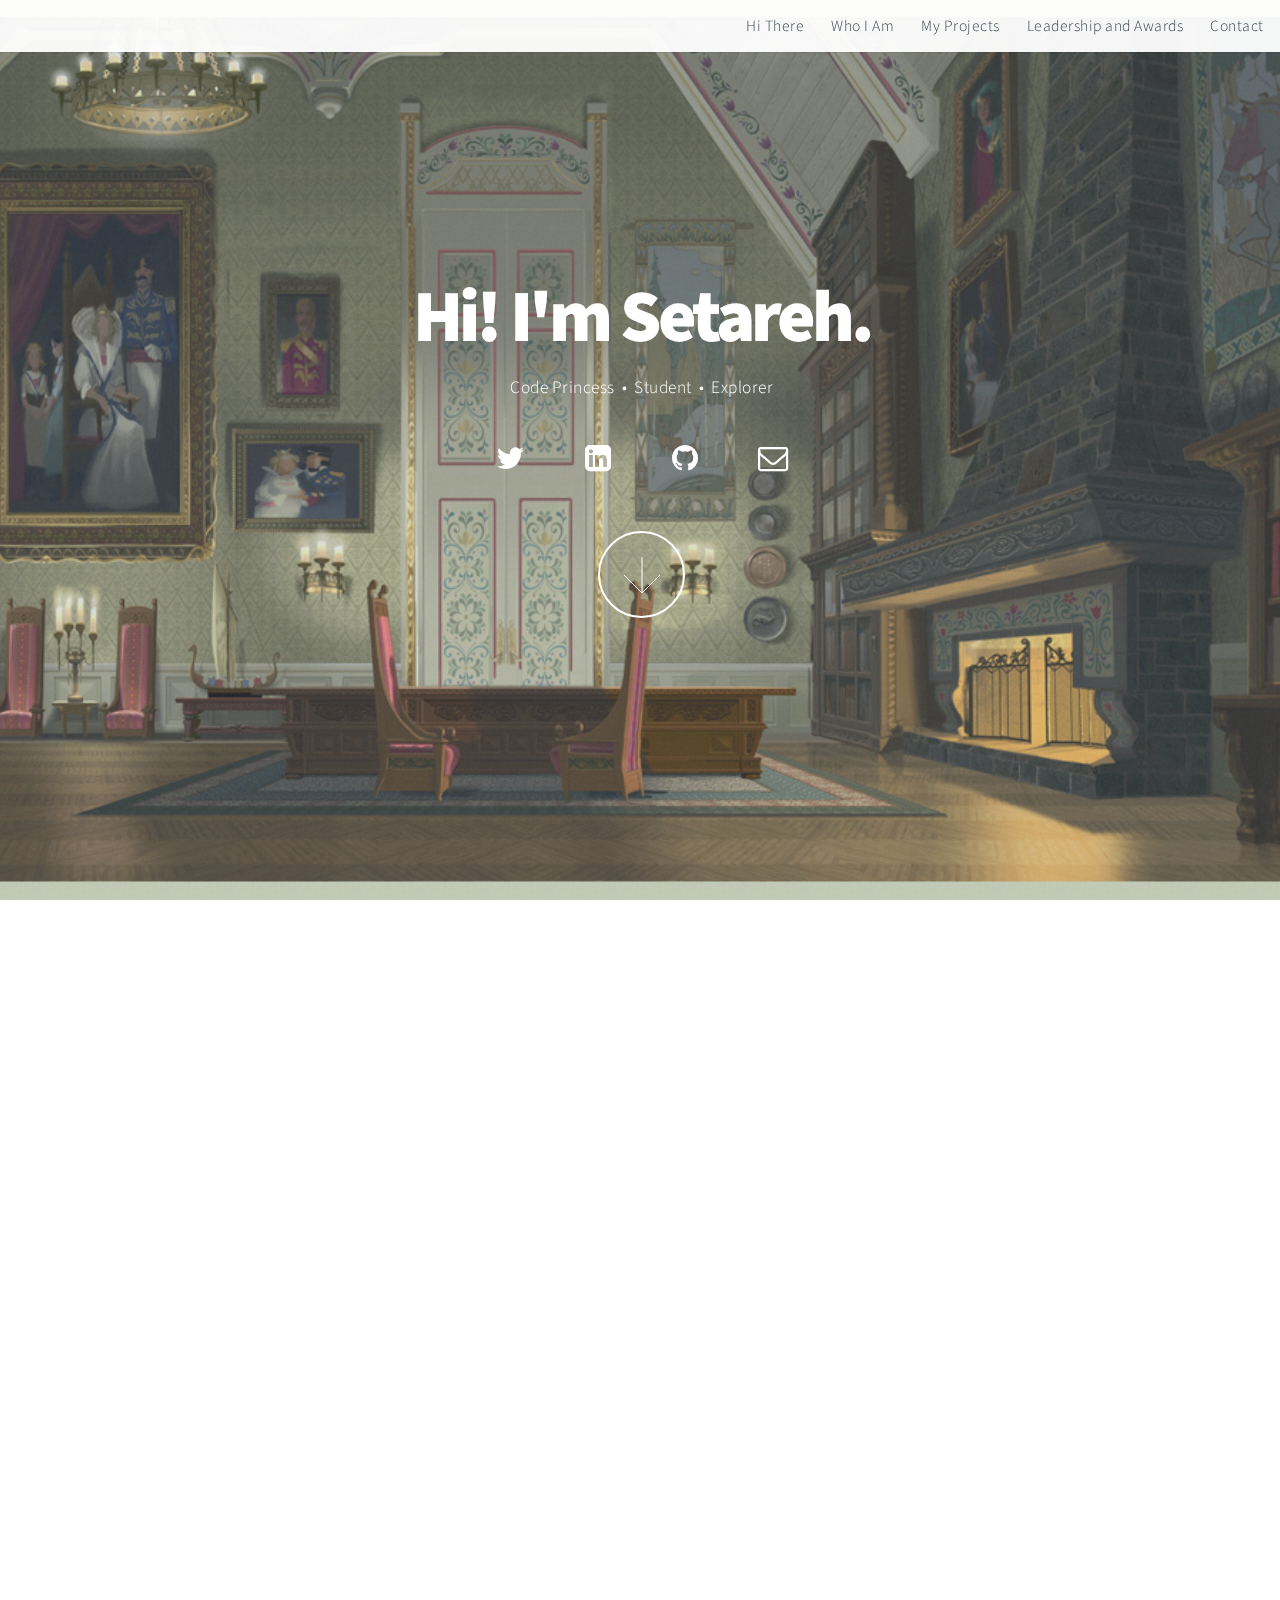
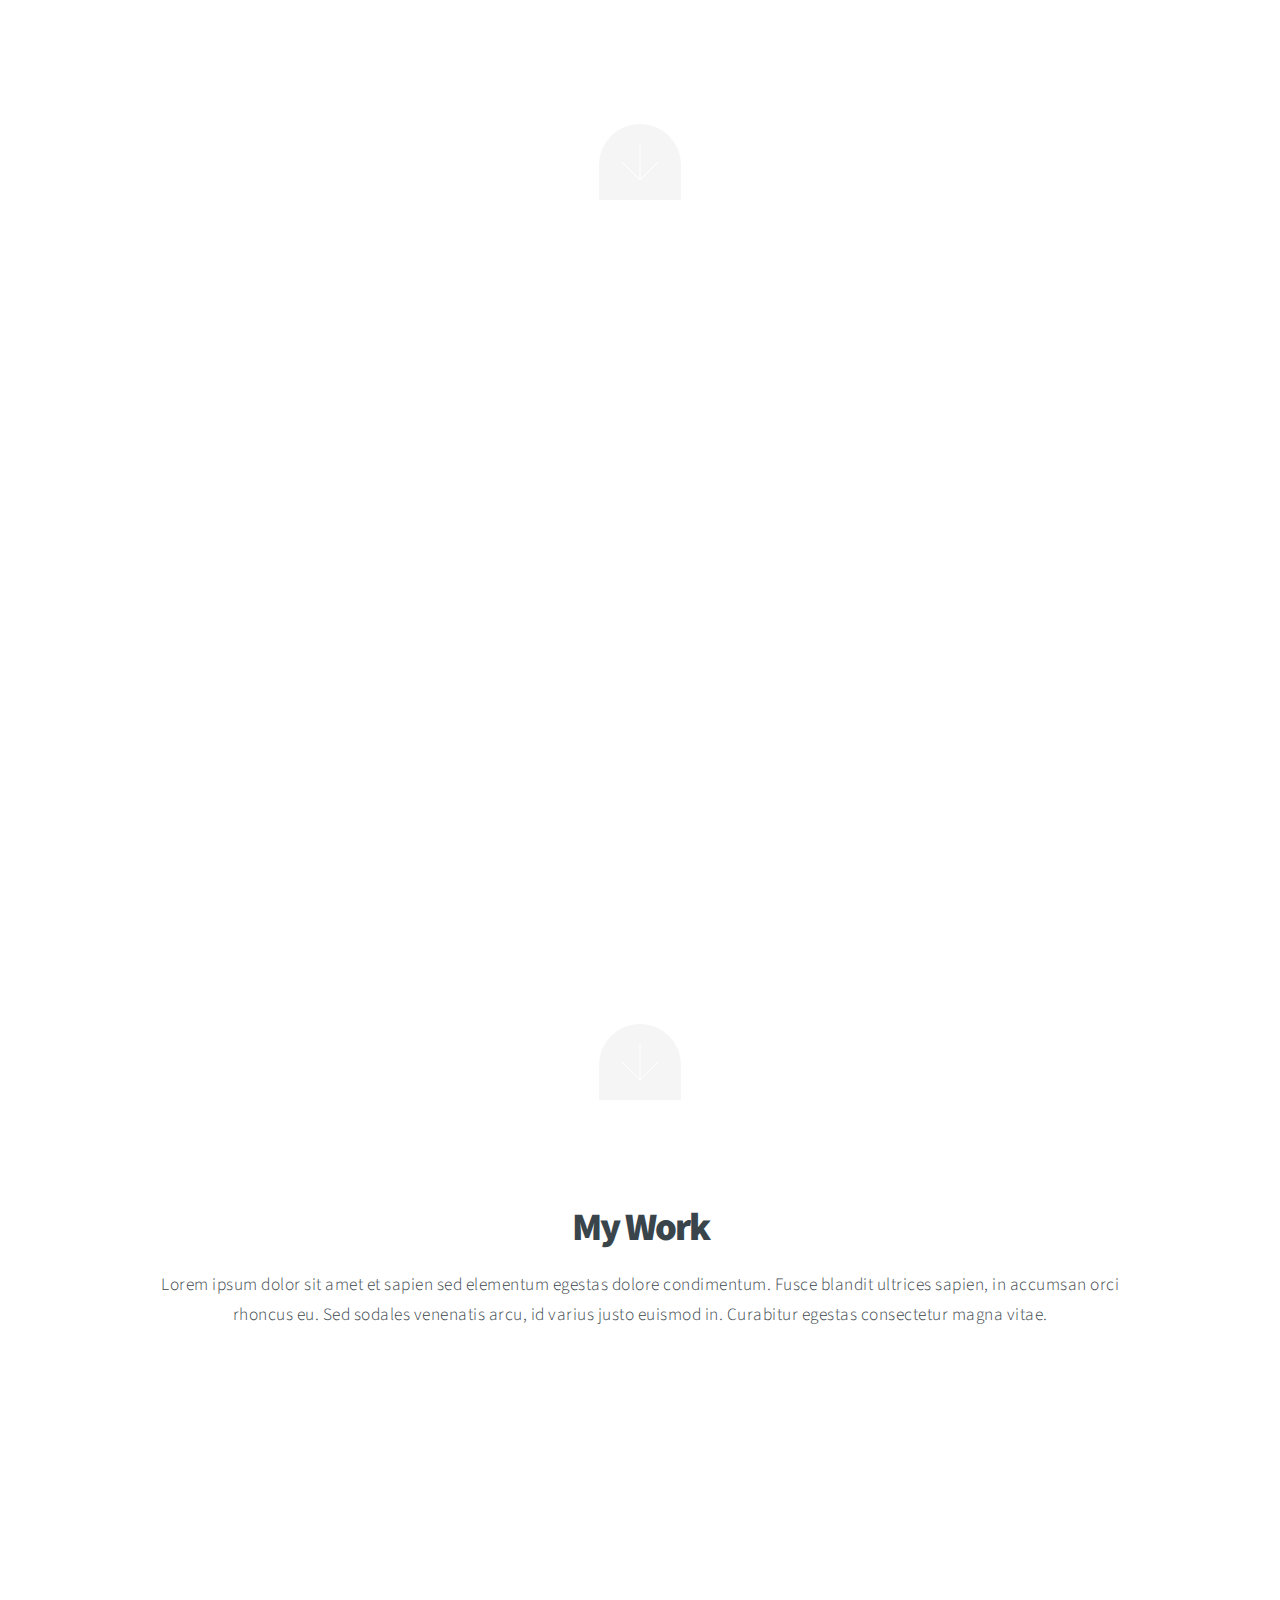
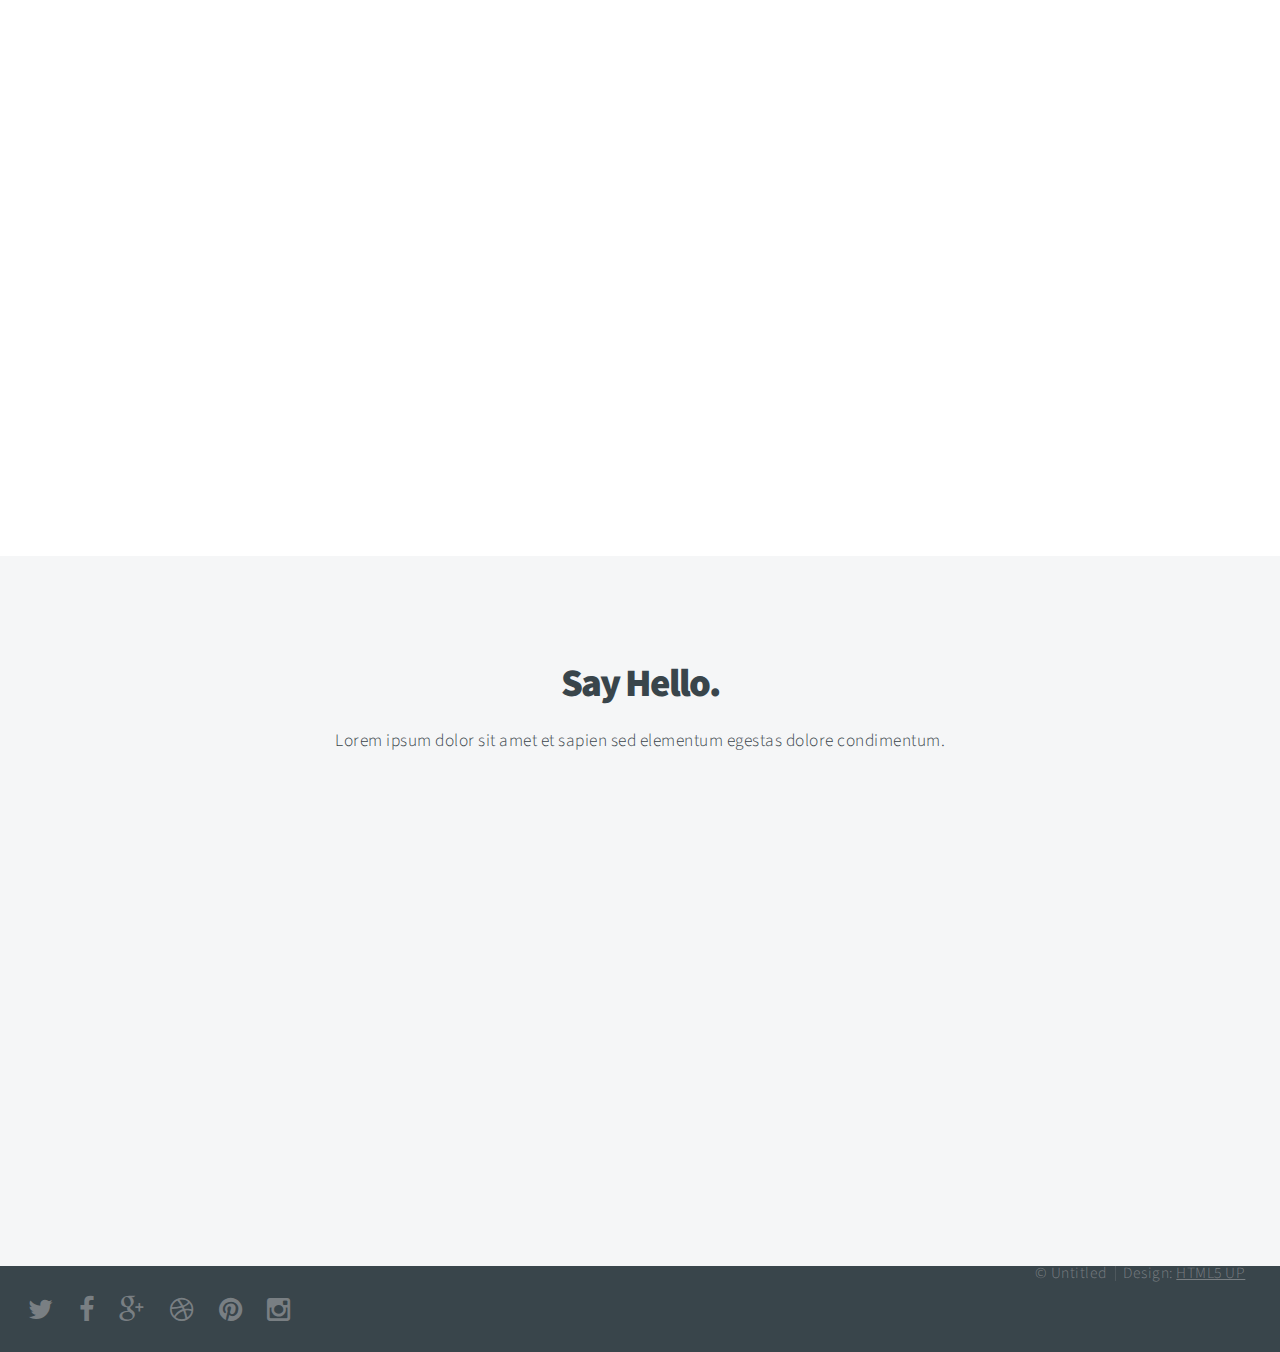
==== index.html @ 13ff5f04 "first push" ====
<html>
	<head>
		<title>Setareh Lotfi</title>
		<meta http-equiv="content-type" content="text/html; charset=utf-8" />
		<meta name="description" content="" />
		<meta name="keywords" content="" />
		<!--[if lte IE 8]><script src="css/ie/html5shiv.js"></script><![endif]-->
		<script src="js/jquery.min.js"></script>
		<script src="js/jquery.poptrox.min.js"></script>
		<script src="js/jquery.scrolly.min.js"></script>
		<script src="js/jquery.scrollex.min.js"></script>
		<script src="js/skel.min.js"></script>
		<script src="js/init.js"></script>
		<noscript>
			<link rel="stylesheet" href="css/skel.css" />
			<link rel="stylesheet" href="css/style.css" />
			<link rel="stylesheet" href="css/style-wide.css" />
			<link rel="stylesheet" href="css/style-normal.css" />
		</noscript>
		<!--[if lte IE 9]><link rel="stylesheet" href="css/ie/v9.css" /><![endif]-->
		<!--[if lte IE 8]><link rel="stylesheet" href="css/ie/v8.css" /><![endif]-->
	</head>
	<body>

		<!-- Header -->
			<header id="header">

				<!-- Logo -->
					<h1 id="logo"></h1>

				<!-- Nav -->
					<nav id="nav">
						<ul>
							<li><a href="#intro">Hi There</a></li>
							<li><a href="#one">Who I Am</a></li>
							<li><a href="#two">My Projects</a></li>
							<li><a href="#work">Leadership and Awards</a></li>
							<li><a href="#contact">Contact</a></li>
						</ul>
					</nav>

			</header>

		<!-- Intro -->
			<section id="intro" class="main style1 dark fullscreen">
				<div class="content container 75%">
					<header>
						<h2>Hi! I'm Setareh.</h2>
					</header>
					<p>Code Princess &nbsp;&bull;&nbsp; Student &nbsp;&bull;&nbsp; Explorer</p>
					<nav>
						<ul class="actions">
							<li><a href="https://twitter.com/StarrWAA" class="icon fa-twitter"><span class="label">Twitter</span></a></li>
							<li><a href="https://www.linkedin.com/in/setarehlotfi" class="icon fa-linkedin-square"><span class="label">Facebook</span></a></li>
							<li><a href="https://github.com/setareh94" class="icon fa-github"><span class="label">Github</span></a></li>
							<li><a href="mailto:contact@setarehlotfi.org?subject=Hi, Setareh" class="icon fa-envelope-o"><span class="label">Mail</span></a></li>

						</ul>

					</nav>
					<!-- <p>Welcome to <strong>Big Picture</strong> a responsive site template designed
					by <a href="http://html5up.net">HTML5 UP</a>, built on <strong><a href="http://getskel.com">Skel</a></strong>,
					and released for free under the <a href="http://html5up.net/license">Creative Commons Attribution 3.0 license</a>.</p> -->
					<footer>
						<a href="#one" class="button style2 down">More</a>
					</footer>
				</div>
			</section>

		<!-- One -->
			<section id="one" class="main style2 right dark fullscreen">
				<div class="content box style2">
					<header>
						<h2>What I Do</h2>
					</header>
					<p>Lorem ipsum dolor sit amet et sapien sed elementum egestas dolore condimentum.
					Fusce blandit ultrices sapien, in accumsan orci rhoncus eu. Sed sodales venenatis arcu,
					id varius justo euismod in. Curabitur egestas consectetur magna.</p>
				</div>
				<a href="#two" class="button style2 down anchored">Next</a>
			</section>

		<!-- Two -->
			<section id="two" class="main style2 left dark fullscreen">
				<div class="content box style2">
					<header>
						<h2>Who I Am</h2>
					</header>
					<p> Born and raised in Stockholm, Sweden. I am passionate computer science student, engineer, and enterpenur in heart that is looking for the oppr

				</div>
				<a href="#work" class="button style2 down anchored">Next</a>
			</section>

		<!-- Work -->
			<section id="work" class="main style3 primary">
				<div class="content container">
					<header>
						<h2>My Work</h2>
						<p>Lorem ipsum dolor sit amet et sapien sed elementum egestas dolore condimentum.
						Fusce blandit ultrices sapien, in accumsan orci rhoncus eu. Sed sodales venenatis
						arcu, id varius justo euismod in. Curabitur egestas consectetur magna vitae.</p>
					</header>

					<!-- Lightbox Gallery  -->
						<div class="container 75% gallery">
							<div class="row 0% images">
								<div class="6u"><a href="images/fulls/01.jpg" class="image fit from-left"><img src="images/thumbs/01.jpg" title="The Anonymous Red" alt="" /></a></div>
								<div class="6u"><a href="images/fulls/02.jpg" class="image fit from-right"><img src="images/thumbs/02.jpg" title="Airchitecture II" alt="" /></a></div>
							</div>
							<div class="row 0% images">
								<div class="6u"><a href="images/fulls/03.jpg" class="image fit from-left"><img src="images/thumbs/03.jpg" title="Air Lounge" alt="" /></a></div>
								<div class="6u"><a href="images/fulls/04.jpg" class="image fit from-right"><img src="images/thumbs/04.jpg" title="Carry on" alt="" /></a></div>
							</div>
							<div class="row 0% images">
								<div class="6u"><a href="images/fulls/05.jpg" class="image fit from-left"><img src="images/thumbs/05.jpg" title="The sparkling shell" alt="" /></a></div>
								<div class="6u"><a href="images/fulls/06.jpg" class="image fit from-right"><img src="images/thumbs/06.jpg" title="Bent IX" alt="" /></a></div>
							</div>
						</div>

				</div>
			</section>

		<!-- Contact -->
			<section id="contact" class="main style3 secondary">
				<div class="content container">
					<header>
						<h2>Say Hello.</h2>
						<p>Lorem ipsum dolor sit amet et sapien sed elementum egestas dolore condimentum.</p>
					</header>
					<div class="box container 75%">

					<!-- Contact Form -->
							<form method="post" action="#">
								<div class="row 50%">
									<div class="6u"><input type="text" name="name" placeholder="Name" /></div>
									<div class="6u"><input type="email" name="email" placeholder="Email" /></div>
								</div>
								<div class="row 50%">
									<div class="12u"><textarea name="message" placeholder="Message" rows="6"></textarea></div>
								</div>
								<div class="row">
									<div class="12u">
										<ul class="actions">
											<li><input type="submit" value="Send Message" /></li>
										</ul>
									</div>
								</div>
							</form>

					</div>
				</div>
			</section>

		<!-- Footer -->
			<footer id="footer">

				<!-- Icons -->
					<ul class="actions">
						<li><a href="#" class="icon fa-twitter"><span class="label">Twitter</span></a></li>
						<li><a href="#" class="icon fa-facebook"><span class="label">Facebook</span></a></li>
						<li><a href="#" class="icon fa-google-plus"><span class="label">Google+</span></a></li>
						<li><a href="#" class="icon fa-dribbble"><span class="label">Dribbble</span></a></li>
						<li><a href="#" class="icon fa-pinterest"><span class="label">Pinterest</span></a></li>
						<li><a href="#" class="icon fa-instagram"><span class="label">Instagram</span></a></li>
					</ul>

				<!-- Menu -->
					<ul class="menu">
						<li>&copy; Untitled</li><li>Design: <a href="http://html5up.net">HTML5 UP</a></li>
					</ul>

			</footer>

	</body>
</html>
---- css/skel.css ----
/* Resets (http://meyerweb.com/eric/tools/css/reset/ | v2.0 | 20110126 | License: none (public domain)) */

	html,body,div,span,applet,object,iframe,h1,h2,h3,h4,h5,h6,p,blockquote,pre,a,abbr,acronym,address,big,cite,code,del,dfn,em,img,ins,kbd,q,s,samp,small,strike,strong,sub,sup,tt,var,b,u,i,center,dl,dt,dd,ol,ul,li,fieldset,form,label,legend,table,caption,tbody,tfoot,thead,tr,th,td,article,aside,canvas,details,embed,figure,figcaption,footer,header,hgroup,menu,nav,output,ruby,section,summary,time,mark,audio,video{margin:0;padding:0;border:0;font-size:100%;font:inherit;vertical-align:baseline;}article,aside,details,figcaption,figure,footer,header,hgroup,menu,nav,section{display:block;}body{line-height:1;}ol,ul{list-style:none;}blockquote,q{quotes:none;}blockquote:before,blockquote:after,q:before,q:after{content:'';content:none;}table{border-collapse:collapse;border-spacing:0;}body{-webkit-text-size-adjust:none}

/* Box Model */

	*, *:before, *:after {
		-moz-box-sizing: border-box;
		-webkit-box-sizing: border-box;
		box-sizing: border-box;
	}

/* Container */

	.container {
		margin-left: auto;
		margin-right: auto;

		/* width: (containers) */
		width: 1200px;
	}

	/* Modifiers */

		/* 125% */
			.container.\31 25\25 {
				width: 100%;

				/* max-width: (containers * 1.25) */
				max-width: 1500px;

				/* min-width: (containers) */
				min-width: 1200px;
			}

		/* 75% */
			.container.\37 5\25 {

				/* width: (containers * 0.75) */
				width: 900px;

			}

		/* 50% */
			.container.\35 0\25 {

				/* width: (containers * 0.50) */
				width: 600px;

			}

		/* 25% */
			.container.\32 5\25 {

				/* width: (containers * 0.25) */
				width: 300px;

			}

/* Grid */

	.row {
		border-bottom: solid 1px transparent;
	}

	.row > * {
		float: left;
	}

	.row:after, .row:before {
		content: '';
		display: block;
		clear: both;
		height: 0;
	}

	.row.uniform > * > :first-child {
		margin-top: 0;
	}

	.row.uniform > * > :last-child {
		margin-bottom: 0;
	}

	/* Gutters */

		/* Normal */

			.row > * {
				/* padding: (gutters.horizontal) 0 0 (gutters.vertical) */
				padding: 40px 0 0 40px;
			}

			.row {
				/* margin: -(gutters.horizontal) 0 -1px -(gutters.vertical) */
				margin: -40px 0 -1px -40px;
			}

			.row.uniform > * {
				/* padding: (gutters.vertical) 0 0 (gutters.vertical) */
				padding: 40px 0 0 40px;
			}

			.row.uniform {
				/* margin: -(gutters.vertical) 0 -1px -(gutters.vertical) */
				margin: -40px 0 -1px -40px;
			}

		/* 200% */

			.row.\32 00\25 > * {
				/* padding: (gutters.horizontal) 0 0 (gutters.vertical) */
				padding: 80px 0 0 80px;
			}

			.row.\32 00\25 {
				/* margin: -(gutters.horizontal) 0 -1px -(gutters.vertical) */
				margin: -80px 0 -1px -80px;
			}

			.row.uniform.\32 00\25 > * {
				/* padding: (gutters.vertical) 0 0 (gutters.vertical) */
				padding: 80px 0 0 80px;
			}

			.row.uniform.\32 00\25 {
				/* margin: -(gutters.vertical) 0 -1px -(gutters.vertical) */
				margin: -80px 0 -1px -80px;
			}

		/* 150% */

			.row.\31 50\25 > * {
				/* padding: (gutters.horizontal) 0 0 (gutters.vertical) */
				padding: 60px 0 0 60px;
			}

			.row.\31 50\25 {
				/* margin: -(gutters.horizontal) 0 -1px -(gutters.vertical) */
				margin: -60px 0 -1px -60px;
			}

			.row.uniform.\31 50\25 > * {
				/* padding: (gutters.vertical) 0 0 (gutters.vertical) */
				padding: 60px 0 0 60px;
			}

			.row.uniform.\31 50\25 {
				/* margin: -(gutters.vertical) 0 -1px -(gutters.vertical) */
				margin: -60px 0 -1px -60px;
			}

		/* 50% */

			.row.\35 0\25 > * {
				/* padding: (gutters.horizontal) 0 0 (gutters.vertical) */
				padding: 20px 0 0 20px;
			}

			.row.\35 0\25 {
				/* margin: -(gutters.horizontal) 0 -1px -(gutters.vertical) */
				margin: -20px 0 -1px -20px;
			}

			.row.uniform.\35 0\25 > * {
				/* padding: (gutters.vertical) 0 0 (gutters.vertical) */
				padding: 20px 0 0 20px;
			}

			.row.uniform.\35 0\25 {
				/* margin: -(gutters.vertical) 0 -1px -(gutters.vertical) */
				margin: -20px 0 -1px -20px;
			}

		/* 25% */

			.row.\32 5\25 > * {
				/* padding: (gutters.horizontal) 0 0 (gutters.vertical) */
				padding: 10px 0 0 10px;
			}

			.row.\32 5\25 {
				/* margin: -(gutters.horizontal) 0 -1px -(gutters.vertical) */
				margin: -10px 0 -1px -10px;
			}

			.row.uniform.\32 5\25 > * {
				/* padding: (gutters.vertical) 0 0 (gutters.vertical) */
				padding: 10px 0 0 10px;
			}

			.row.uniform.\32 5\25 {
				/* margin: -(gutters.vertical) 0 -1px -(gutters.vertical) */
				margin: -10px 0 -1px -10px;
			}

		/* 0% */

			.row.\30 \25 > * {
				padding: 0;
			}

			.row.\30 \25 {
				margin: 0 0 -1px 0;
			}

	/* Cells */

		.\31 2u, .\31 2u\24 { width: 100%; clear: none; margin-left: 0; }
		.\31 1u, .\31 1u\24 { width: 91.6666666667%; clear: none; margin-left: 0; }
		.\31 0u, .\31 0u\24 { width: 83.3333333333%; clear: none; margin-left: 0; }
		.\39 u, .\39 u\24 { width: 75%; clear: none; margin-left: 0; }
		.\38 u, .\38 u\24 { width: 66.6666666667%; clear: none; margin-left: 0; }
		.\37 u, .\37 u\24 { width: 58.3333333333%; clear: none; margin-left: 0; }
		.\36 u, .\36 u\24 { width: 50%; clear: none; margin-left: 0; }
		.\35 u, .\35 u\24 { width: 41.6666666667%; clear: none; margin-left: 0; }
		.\34 u, .\34 u\24 { width: 33.3333333333%; clear: none; margin-left: 0; }
		.\33 u, .\33 u\24 { width: 25%; clear: none; margin-left: 0; }
		.\32 u, .\32 u\24 { width: 16.6666666667%; clear: none; margin-left: 0; }
		.\31 u, .\31 u\24 { width: 8.3333333333%; clear: none; margin-left: 0; }

		.\31 2u\24 + *,
		.\31 1u\24 + *,
		.\31 0u\24 + *,
		.\39 u\24 + *,
		.\38 u\24 + *,
		.\37 u\24 + *,
		.\36 u\24 + *,
		.\35 u\24 + *,
		.\34 u\24 + *,
		.\33 u\24 + *,
		.\32 u\24 + *,
		.\31 u\24 + * {
			clear: left;
		}

		.\-11u { margin-left: 91.6666666667% }
		.\-10u { margin-left: 83.3333333333% }
		.\-9u { margin-left: 75% }
		.\-8u { margin-left: 66.6666666667% }
		.\-7u { margin-left: 58.3333333333% }
		.\-6u { margin-left: 50% }
		.\-5u { margin-left: 41.6666666667% }
		.\-4u { margin-left: 33.3333333333% }
		.\-3u { margin-left: 25% }
		.\-2u { margin-left: 16.6666666667% }
		.\-1u { margin-left: 8.3333333333% }
---- css/style.css ----
@charset 'UTF-8';
@import url('http://fonts.googleapis.com/css?family=Source+Sans+Pro:300,900');
@import url('font-awesome.min.css');

/*
Big Picture by HTML5 UP
html5up.net | @n33co
Free for personal and commercial use under the CCA 3.0 license (html5up.net/license)
*/

/*********************************************************************************/
/* Basic                                                                         */
/*********************************************************************************/

html {
	height: 100%;
}

body {
	background: #fff;
	height: 100%;
}

body.is-loading *,
body.is-resizing *
{
	-moz-transition: none !important;
	-webkit-transition: none !important;
	-o-transition: none !important;
	-ms-transition: none !important;
	transition: none !important;
	-moz-animation: none !important;
	-webkit-animation: none !important;
	-o-animation: none !important;
	-ms-animation: none !important;
	animation: none !important;
}

body,input,textarea,select {
	font-family: 'Source Sans Pro', sans-serif;
	font-weight: 300;
	font-size: 18pt;
	line-height: 1.75em;
	color: #39454b;
	letter-spacing: 0.5px;
}

h1,h2,h3,h4,h5,h6 {
	font-weight: 900;
	color: inherit;
}

h1 a, h2 a, h3 a, h4 a, h5 a, h6 a {
	color: inherit;
	text-decoration: none;
}

h2 {
	font-size: 2.25em;
	letter-spacing: -2px;
	line-height: 1.25em;
}

strong, b {
	font-weight: 900;
	color: inherit;
}

em, i {
	font-style: italic;
}

a {
	color: #98c593;

	-moz-transition: all 0.2s ease-in-out, color 0.2s ease-in-out;
	-webkit-transition: all 0.2s ease-in-out, color 0.2s ease-in-out;
	-o-transition: all 0.2s ease-in-out, color 0.2s ease-in-out;
	-ms-transition: all 0.2s ease-in-out, color 0.2s ease-in-out;
	transition: all 0.2s ease-in-out, color 0.2s ease-in-out;
}

sub {
	position: relative;
	top: 0.5em;
	font-size: 0.8em;
}

sup {
	position: relative;
	top: -0.5em;
	font-size: 0.8em;
}

hr {
	border: 0;
	border-top: solid 1px #ddd;
}

blockquote {
	border-left: solid 0.5em #ddd;
	padding: 1em 0 1em 2em;
	font-style: italic;
}

p, ul, ol, dl, table {
	margin-bottom: 1em;
}

header {
	margin-bottom: 1em;
}

header p {
	display: block;
	margin: 1em 0 0 0;
	padding: 0 0 0.5em 0;
}

footer {
	margin-top: 2em;
}

br.clear {
	clear: both;
}

/* Sections/Article */

section,
article {
	margin-bottom: 3em;
}

section > :last-child,
article > :last-child {
	margin-bottom: 0;
}

section > .content > :last-child,
article > .content > :last-child {
	margin-bottom: 0;
}

section:last-child,
article:last-child {
	margin-bottom: 0;
}

.row > section,
.row > article {
	margin-bottom: 0;
}

/* Image */

.image {
	position: relative;
	display: inline-block;
}

.image:before {
	content: '';
	position: absolute;
	left: 0;
	top: 0;
	width: 100%;
	height: 100%;
	background: url('images/overlay.png');
}

.image img {
	display: block;
	width: 100%;
}

.image.featured {
	display: block;
	width: 100%;
	margin: 0 0 2em 0;
}

.image.fit {
	display: block;
	width: 100%;
}

.image.left {
	float: left;
	margin: 0 2em 2em 0;
}

.image.centered {
	display: block;
	margin: 0 0 2em 0;
}

.image.centered img {
	margin: 0 auto;
	width: auto;
}

/* List */

ul {
}

ul.default {
	list-style: disc;
	padding-left: 1em;
}

ul.default li {
	padding-left: 0.5em;
}

ul.icons {
	cursor: default;
}

ul.icons li {
	display: inline-block;
}

ul.icons a {
	display: inline-block;
	width: 2em;
	height: 2em;
	line-height: 2em;
	text-align: center;
	border: 0;
}

ul.menu {
	cursor: default;
}

ul.menu li {
	display: inline-block;
	line-height: 1em;
	border-left: solid 1px rgba(145,146,147,0.25);
	padding: 0 0 0 0.5em;
	margin: 0 0 0 0.5em;
}

ul.menu li:first-child {
	border-left: 0;
	padding-left: 0;
	margin-left: 0;
}

ul.actions {
	cursor: default;
}

ul.actions li {
	display: inline-block;
	margin: 0 0 0 0.5em;
}

ul.actions li:first-child {
	margin-left: 0;
}

ol {
}

ol.default {
	list-style: decimal;
	padding-left: 1.25em;
}

ol.default li {
	padding-left: 0.25em;
}

/* Form */

form {
}

form label {
	display: block;
}

form input[type="text"],
form input[type="email"],
form input[type="password"],
form select,
form textarea {
	display: block;
	width: 100%;
	padding: 0.65em 0.75em;
	background: none;
	border: solid 2px rgba(185,186,187,0.25);
	color: inherit;
	border-radius: 0.5em;
	outline: none;

	-moz-appearance: none;
	-webkit-appearance: none;
	-o-appearance: none;
	-ms-appearance: none;
	appearance: none;

	-moz-transition: all 0.2s ease-in-out, color 0.2s ease-in-out;
	-webkit-transition: all 0.2s ease-in-out, color 0.2s ease-in-out;
	-o-transition: all 0.2s ease-in-out, color 0.2s ease-in-out;
	-ms-transition: all 0.2s ease-in-out, color 0.2s ease-in-out;
	transition: all 0.2s ease-in-out, color 0.2s ease-in-out;
}

form input[type="text"]:focus,
form input[type="email"]:focus,
form input[type="password"]:focus,
form select:focus,
form textarea:focus {
	border-color: #9ac8e9;
}

form input[type="text"],
form input[type="email"],
form input[type="password"],
form select {
	line-height: 1.35em;
}

form textarea {
	min-height: 8em;
}

form .formerize-placeholder {
	color: rgba(145,146,147,0.85) !important;
}

form ::-webkit-input-placeholder {
	color: rgba(145,146,147,0.85) !important;
}

form :-moz-placeholder {
	color: rgba(145,146,147,0.85) !important;
}

form ::-moz-placeholder {
	color: rgba(145,146,147,0.85) !important;
}

form :-ms-input-placeholder {
	color: rgba(145,146,147,0.85) !important;
}

form ::-moz-focus-inner {
	border: 0;
}

/* Table */

table {
	width: 100%;
}

table.default {
	width: 100%;
}

table.default tbody tr:nth-child(2n+2) {
	background: #f4f4f4;
}

table.default td {
	padding: 0.5em 1em 0.5em 1em;
}

table.default th {
	text-align: left;
	font-weight: 900;
	padding: 0.5em 1em 0.5em 1em;
}

table.default thead {
	background: #444;
	color: #fff;
}

table.default tfoot {
	background: #eee;
}

table.default tbody {
}

/* Button */

input[type="button"],
input[type="submit"],
input[type="reset"],
.button {
	background-color: #98c593;
	border: 0;
	border-radius: 3.5em;
	color: #fff;
	cursor: pointer;
	display: inline-block;
	height: 3.5em;
	line-height: 3.5em;
	outline: 0;
	padding: 0 2em 0 2em;
	position: relative;
	text-align: center;
	text-decoration: none;

	-moz-appearance: none;
	-webkit-appearance: none;
	-o-appearance: none;
	-ms-appearance: none;
	appearance: none;

	-moz-transition: all 0.2s ease-in-out;
	-webkit-transition: all 0.2s ease-in-out;
	-o-transition: all 0.2s ease-in-out;
	-ms-transition: all 0.2s ease-in-out;
	transition: all 0.2s ease-in-out;
}

.button.down {
	width: 5em;
	height: 5em;
	line-height: 4.5em;
	padding: 0;
	background-image: url('images/dark-arrow.svg');
	background-position: center center;
	background-repeat: no-repeat;
	text-indent: -10em;
	overflow: hidden;
}

.button.down.anchored {
	bottom: 0;
	border-bottom: 0;
	border-radius: 3em 3em 0 0;
	height: 4.5em;
	margin-left: -2.5em;
}

.button.anchored {
	position: absolute;
	left: 50%;
}

input[type="button"]:hover,
input[type="submit"]:hover,
input[type="reset"]:hover,
.button:hover {
	background-color: #a8d5a3;
}

input[type="button"]:active,
input[type="submit"]:active,
input[type="reset"]:active,
.button:active {
	background-color: #88b583;
}

input[type="button"].style2,
input[type="submit"].style2,
input[type="reset"].style2,
.button.style2 {
	background-color: transparent;
	border: solid 2px #e5e6e7;
	color: inherit;
}

input[type="button"].style2:hover,
input[type="submit"].style2:hover,
input[type="reset"].style2:hover,
.button.style2:hover {
	background-color: rgba(145,146,147,0.035);
}

.button.style2.down {
	background-image: url('images/arrow.svg');
}

/* Box */

.box {
	background: #fff;
	color: #39454b;
	padding: 2em;
}

.box.style2 {
	padding: 3.5em 2.5em 3.5em 2.5em;
}

/* Main */

.main {
	position: relative;
	margin: 0;
	overflow-x: hidden;
}

.main.fullscreen {
	height: 100%;
}

.main.style1 {
	text-align: center;
	padding: 3em 0 3em 0;
}

.main.style1 h2 {
	font-size: 4.25em;
	line-height: 1em;
	letter-spacing: -4px;
}

.main.style1:before {
	content: '';
	display: inline-block;
	vertical-align: middle;
	height: 100%;
}

.main.style1 .content {
	opacity: 1.0;
	display: inline-block;
	vertical-align: middle;

	-moz-transition: all 1s ease;
	-webkit-transition: all 1s ease;
	-o-transition: all 1s ease;
	-ms-transition: all 1s ease;
	transition: all 1s ease;

	-moz-transform: translateZ(0);
	-webkit-transform: translateZ(0);
	-o-transform: translateZ(0);
	-ms-transform: translateZ(0);
	transform: translateZ(0);
}

.main.style1.inactive {
}

.main.style1.inactive .content {
	opacity: 0;
}

.main.style2 {
	padding: 3em 0 3em 0;
	overflow: hidden;
}

.main.style2 .content {
	position: relative;
	width: 35%;
	display: inline-block;
	vertical-align: middle;

	-moz-transition: all 1s ease;
	-webkit-transition: all 1s ease;
	-o-transition: all 1s ease;
	-ms-transition: all 1s ease;
	transition: all 1s ease;

	-moz-transform: translateZ(0);
	-webkit-transform: translateZ(0);
	-o-transform: translateZ(0);
	-ms-transform: translateZ(0);
	transform: translateZ(0);
}

.main.style2.left {
}

.main.style2.left:after {
	content: '';
	display: inline-block;
	vertical-align: middle;
	height: 100%;
}

.main.style2.left .content {
	left: 0;
}

.main.style2.right {
}

.main.style2.right:before {
	content: '';
	display: inline-block;
	vertical-align: middle;
	height: 100%;
}

.main.style2.right .content {
	left: 65%;
}

.main.style2.inactive {
}

.main.style2.inactive .content {
}

.main.style2.inactive.left .content {
	left: -35%;
}

.main.style2.inactive.right .content {
	left: 100%;
}

.main.style3 {
	text-align: center;
	padding: 6em 0 6em 0;
}

.main.style3 .content {
}

.main.style3 .content > header {
	margin-bottom: 2em;
}

.main.style3.primary {
	background: #fff;
}

.main.style3.secondary {
	background: #f5f6f7;
}

/* Dark */

.dark {
	color: #fff;
}

.dark a {
	color: #fff;
}

.dark .button.style2 {
	border-color: inherit;
	background-color: rgba(64,64,64,0.05);
}

.dark .button.style2:hover {
	background-color: rgba(255,255,255,0.1);
}

.dark .button.style2.down {
	background-image: url('images/dark-arrow.svg');
}

/*********************************************************************************/
/* Spinner                                                                       */
/*********************************************************************************/

@-moz-keyframes spinner-rotate { 0% { -moz-transform: scale(1) rotate(0deg); -webkit-transform: scale(1) rotate(0deg); -o-transform: scale(1) rotate(0deg); -ms-transform: scale(1) rotate(0deg); transform: scale(1) rotate(0deg); } 100% { -moz-transform: scale(1) rotate(360deg); -webkit-transform: scale(1) rotate(360deg); -o-transform: scale(1) rotate(360deg); -ms-transform: scale(1) rotate(360deg); transform: scale(1) rotate(360deg); } }
@-webkit-keyframes spinner-rotate { 0% { -moz-transform: scale(1) rotate(0deg); -webkit-transform: scale(1) rotate(0deg); -o-transform: scale(1) rotate(0deg); -ms-transform: scale(1) rotate(0deg); transform: scale(1) rotate(0deg); } 100% { -moz-transform: scale(1) rotate(360deg); -webkit-transform: scale(1) rotate(360deg); -o-transform: scale(1) rotate(360deg); -ms-transform: scale(1) rotate(360deg); transform: scale(1) rotate(360deg); } }
@-o-keyframes spinner-rotate { 0% { -moz-transform: scale(1) rotate(0deg); -webkit-transform: scale(1) rotate(0deg); -o-transform: scale(1) rotate(0deg); -ms-transform: scale(1) rotate(0deg); transform: scale(1) rotate(0deg); } 100% { -moz-transform: scale(1) rotate(360deg); -webkit-transform: scale(1) rotate(360deg); -o-transform: scale(1) rotate(360deg); -ms-transform: scale(1) rotate(360deg); transform: scale(1) rotate(360deg); } }
@-ms-keyframes spinner-rotate { 0% { -moz-transform: scale(1) rotate(0deg); -webkit-transform: scale(1) rotate(0deg); -o-transform: scale(1) rotate(0deg); -ms-transform: scale(1) rotate(0deg); transform: scale(1) rotate(0deg); } 100% { -moz-transform: scale(1) rotate(360deg); -webkit-transform: scale(1) rotate(360deg); -o-transform: scale(1) rotate(360deg); -ms-transform: scale(1) rotate(360deg); transform: scale(1) rotate(360deg); } }
@keyframes spinner-rotate { 0% { -moz-transform: scale(1) rotate(0deg); -webkit-transform: scale(1) rotate(0deg); -o-transform: scale(1) rotate(0deg); -ms-transform: scale(1) rotate(0deg); transform: scale(1) rotate(0deg); } 100% { -moz-transform: scale(1) rotate(360deg); -webkit-transform: scale(1) rotate(360deg); -o-transform: scale(1) rotate(360deg); -ms-transform: scale(1) rotate(360deg); transform: scale(1) rotate(360deg); } }

/*********************************************************************************/
/* Loader                                                                        */
/*********************************************************************************/

@-moz-keyframes spinner-show { 0% { opacity: 0; } 100% { opacity: 1; } }
@-webkit-keyframes spinner-show { 0% { opacity: 0; } 100% { opacity: 1; } }
@-o-keyframes spinner-show { 0% { opacity: 0; } 100% { opacity: 1; } }
@-ms-keyframes spinner-show { 0% { opacity: 0; } 100% { opacity: 1; } }
@keyframes spinner-show { 0% { opacity: 0; } 100% { opacity: 1; } }
@-moz-keyframes spinner-hide { 0% { color: #ececec; z-index: 100001; -moz-transform: scale(1) rotate(0deg); -webkit-transform: scale(1) rotate(0deg); -o-transform: scale(1) rotate(0deg); -ms-transform: scale(1) rotate(0deg); transform: scale(1) rotate(0deg); } 99% { color: #ececec; z-index: 100001; -moz-transform: scale(0.5) rotate(360deg); -webkit-transform: scale(0.5) rotate(360deg); -o-transform: scale(0.5) rotate(360deg); -ms-transform: scale(0.5) rotate(360deg); transform: scale(0.5) rotate(360deg); } 100% { color: #ececec; z-index: -1; -moz-transform: scale(0.5) rotate(360deg); -webkit-transform: scale(0.5) rotate(360deg); -o-transform: scale(0.5) rotate(360deg); -ms-transform: scale(0.5) rotate(360deg); transform: scale(0.5) rotate(360deg); } }
@-webkit-keyframes spinner-hide { 0% { color: #ececec; z-index: 100001; -moz-transform: scale(1) rotate(0deg); -webkit-transform: scale(1) rotate(0deg); -o-transform: scale(1) rotate(0deg); -ms-transform: scale(1) rotate(0deg); transform: scale(1) rotate(0deg); } 99% { color: #ececec; z-index: 100001; -moz-transform: scale(0.5) rotate(360deg); -webkit-transform: scale(0.5) rotate(360deg); -o-transform: scale(0.5) rotate(360deg); -ms-transform: scale(0.5) rotate(360deg); transform: scale(0.5) rotate(360deg); } 100% { color: #ececec; z-index: -1; -moz-transform: scale(0.5) rotate(360deg); -webkit-transform: scale(0.5) rotate(360deg); -o-transform: scale(0.5) rotate(360deg); -ms-transform: scale(0.5) rotate(360deg); transform: scale(0.5) rotate(360deg); } }
@-o-keyframes spinner-hide { 0% { color: #ececec; z-index: 100001; -moz-transform: scale(1) rotate(0deg); -webkit-transform: scale(1) rotate(0deg); -o-transform: scale(1) rotate(0deg); -ms-transform: scale(1) rotate(0deg); transform: scale(1) rotate(0deg); } 99% { color: #ececec; z-index: 100001; -moz-transform: scale(0.5) rotate(360deg); -webkit-transform: scale(0.5) rotate(360deg); -o-transform: scale(0.5) rotate(360deg); -ms-transform: scale(0.5) rotate(360deg); transform: scale(0.5) rotate(360deg); } 100% { color: #ececec; z-index: -1; -moz-transform: scale(0.5) rotate(360deg); -webkit-transform: scale(0.5) rotate(360deg); -o-transform: scale(0.5) rotate(360deg); -ms-transform: scale(0.5) rotate(360deg); transform: scale(0.5) rotate(360deg); } }
@-ms-keyframes spinner-hide { 0% { color: #ececec; z-index: 100001; -moz-transform: scale(1) rotate(0deg); -webkit-transform: scale(1) rotate(0deg); -o-transform: scale(1) rotate(0deg); -ms-transform: scale(1) rotate(0deg); transform: scale(1) rotate(0deg); } 99% { color: #ececec; z-index: 100001; -moz-transform: scale(0.5) rotate(360deg); -webkit-transform: scale(0.5) rotate(360deg); -o-transform: scale(0.5) rotate(360deg); -ms-transform: scale(0.5) rotate(360deg); transform: scale(0.5) rotate(360deg); } 100% { color: #ececec; z-index: -1; -moz-transform: scale(0.5) rotate(360deg); -webkit-transform: scale(0.5) rotate(360deg); -o-transform: scale(0.5) rotate(360deg); -ms-transform: scale(0.5) rotate(360deg); transform: scale(0.5) rotate(360deg); } }
@keyframes spinner-hide { 0% { color: #ececec; z-index: 100001; -moz-transform: scale(1) rotate(0deg); -webkit-transform: scale(1) rotate(0deg); -o-transform: scale(1) rotate(0deg); -ms-transform: scale(1) rotate(0deg); transform: scale(1) rotate(0deg); } 99% { color: #ececec; z-index: 100001; -moz-transform: scale(0.5) rotate(360deg); -webkit-transform: scale(0.5) rotate(360deg); -o-transform: scale(0.5) rotate(360deg); -ms-transform: scale(0.5) rotate(360deg); transform: scale(0.5) rotate(360deg); } 100% { color: #ececec; z-index: -1; -moz-transform: scale(0.5) rotate(360deg); -webkit-transform: scale(0.5) rotate(360deg); -o-transform: scale(0.5) rotate(360deg); -ms-transform: scale(0.5) rotate(360deg); transform: scale(0.5) rotate(360deg); } }
@-moz-keyframes overlay-hide { 0% { opacity: 1; z-index: 100000; } 15% { opacity: 1; z-index: 100000; } 99% { opacity: 0; z-index: 100000; } 100% { opacity: 0; z-index: -1; } }
@-webkit-keyframes overlay-hide { 0% { opacity: 1; z-index: 100000; } 15% { opacity: 1; z-index: 100000; } 99% { opacity: 0; z-index: 100000; } 100% { opacity: 0; z-index: -1; } }
@-o-keyframes overlay-hide { 0% { opacity: 1; z-index: 100000; } 15% { opacity: 1; z-index: 100000; } 99% { opacity: 0; z-index: 100000; } 100% { opacity: 0; z-index: -1; } }
@-ms-keyframes overlay-hide { 0% { opacity: 1; z-index: 100000; } 15% { opacity: 1; z-index: 100000; } 99% { opacity: 0; z-index: 100000; } 100% { opacity: 0; z-index: -1; } }
@keyframes overlay-hide { 0% { opacity: 1; z-index: 100000; } 15% { opacity: 1; z-index: 100000; } 99% { opacity: 0; z-index: 100000; } 100% { opacity: 0; z-index: -1; } }

body {
	text-decoration: none;
}

body:before {
	-moz-osx-font-smoothing: grayscale;
	-webkit-font-smoothing: antialiased;
	font-family: FontAwesome;
	font-style: normal;
	font-weight: normal;
	text-transform: none !important;
}

body:before {
	-moz-animation: spinner-show 1.5s 1 0.25s ease forwards, spinner-hide 0.25s ease-in-out forwards !important;
	-webkit-animation: spinner-show 1.5s 1 0.25s ease forwards, spinner-hide 0.25s ease-in-out forwards !important;
	-o-animation: spinner-show 1.5s 1 0.25s ease forwards, spinner-hide 0.25s ease-in-out forwards !important;
	-ms-animation: spinner-show 1.5s 1 0.25s ease forwards, spinner-hide 0.25s ease-in-out forwards !important;
	animation: spinner-show 1.5s 1 0.25s ease forwards, spinner-hide 0.25s ease-in-out forwards !important;
	-moz-transform-origin: 50% 50%;
	-webkit-transform-origin: 50% 50%;
	-o-transform-origin: 50% 50%;
	-ms-transform-origin: 50% 50%;
	transform-origin: 50% 50%;
	color: #ececec;
	content: '\f1ce';
	cursor: default;
	display: block;
	font-size: 2em;
	height: 2em;
	left: 50%;
	line-height: 2em;
	margin: -1em 0 0 -1em;
	opacity: 0;
	position: fixed;
	text-align: center;
	top: 50%;
	width: 2em;
	z-index: -1;
}

body:after {
	-moz-animation: overlay-hide 1.5s ease-in forwards !important;
	-webkit-animation: overlay-hide 1.5s ease-in forwards !important;
	-o-animation: overlay-hide 1.5s ease-in forwards !important;
	-ms-animation: overlay-hide 1.5s ease-in forwards !important;
	animation: overlay-hide 1.5s ease-in forwards !important;
	background: #ffffff;
	content: '';
	display: block;
	height: 100%;
	left: 0;
	opacity: 0;
	position: fixed;
	top: 0;
	width: 100%;
	z-index: -1;
}

body.is-loading:before {
	-moz-animation: spinner-show 1.5s 1 0.25s ease forwards, spinner-rotate 0.75s infinite linear !important;
	-webkit-animation: spinner-show 1.5s 1 0.25s ease forwards, spinner-rotate 0.75s infinite linear !important;
	-o-animation: spinner-show 1.5s 1 0.25s ease forwards, spinner-rotate 0.75s infinite linear !important;
	-ms-animation: spinner-show 1.5s 1 0.25s ease forwards, spinner-rotate 0.75s infinite linear !important;
	animation: spinner-show 1.5s 1 0.25s ease forwards, spinner-rotate 0.75s infinite linear !important;
	z-index: 100001;
}

body.is-loading:after {
	-moz-animation: none !important;
	-webkit-animation: none !important;
	-o-animation: none !important;
	-ms-animation: none !important;
	animation: none !important;
	opacity: 1;
	z-index: 100000;
}

@media (-webkit-min-device-pixel-ratio: 2) {
	body:before {
		line-height: 2.025em;
	}
}

/*********************************************************************************/
/* Icons                                                                         */
/*********************************************************************************/

.icon {
	text-decoration: none;
}

.icon:before {
	display: inline-block;
	font-family: FontAwesome;
	font-size: 1.25em;
	text-decoration: none;
	font-style: normal;
	font-weight: normal;
	line-height: 1;
	-webkit-font-smoothing:antialiased;
	-moz-osx-font-smoothing:grayscale;
}

.icon > .label {
	display: none;
}

/*********************************************************************************/
/* Header                                                                        */
/*********************************************************************************/

#header {
	position: fixed;
	z-index: 10000;
	left: 0;
	top: 0;
	width: 100%;
	background: #fff;
	background: rgba(255,255,255,0.95);
	height: 3em;
	line-height: 3em;
	box-shadow: 0 0 0.15em 0 rgba(0,0,0,0.1);
}
#intro nav a {
	-webkit-tap-highlight-color: transparent;
	-webkit-touch-callout: none;
	border: 0;
	display: inline-block;
}

#intro nav a:before {
	-moz-transition: all 0.2s ease-in-out;
	-webkit-transition: all 0.2s ease-in-out;
	-o-transition: all 0.2s ease-in-out;
	-ms-transition: all 0.2s ease-in-out;
	transition: all 0.2s ease-in-out;
	border-radius: 100%;
	/*border: solid 1px white;*/
	display: block;
	font-size: 1.75em;
	height: 2.5em;
	line-height: 2.5em;
	position: relative;
	text-align: center;
	top: 0;
	width: 2.5em;
}

#intro nav a:hover {
	font-size: 1.1em;
}

#intro nav a:hover:before {
	background-color: rgba(255, 255, 255, 0.175);
	color: white;
}

#intro nav a:active {
	font-size: 0.95em;
	background: none;
}

#intro nav a:active:before {
	background-color: rgba(255, 255, 255, 0.35);
	color: white;
}

#intro nav a span {
	display: none;
}
#logo {
	position: absolute;
	left: 1em;
	top: 0;
	height: 3em;
	line-height: 3em;
	letter-spacing: -1px;
}

#logo a {
	font-size: 1.25em;
}

#nav {
	position: absolute;
	right: 0.5em;
	top: 0;
	height: 3em;
	line-height: 3em;
}

#nav ul {
	margin: 0;
}

#nav ul li {
	display: inline-block;
	margin-left: 0.5em;
	font-size: 0.9em;
}

#nav ul li a {
	display: block;
	color: inherit;
	text-decoration: none;
	height: 3em;
	line-height: 3em;
	padding: 0 0.5em 0 0.5em;
	outline: 0;
}

/*********************************************************************************/
/* Intro                                                                         */
/*********************************************************************************/

#intro {
	background: url('images/overlay.png'), url('../images/intro.jpg');
	background-size: 256px 256px, cover;
	background-attachment: fixed, fixed;
	background-position: top left, bottom center;
	background-repeat: repeat, no-repeat;
}

/*********************************************************************************/
/* One                                                                           */
/*********************************************************************************/

#one {
	background: url('images/overlay.png'), url('../images/one.jpg');
	background-size: 256px 256px, cover;
	background-attachment: fixed, fixed;
	background-position: top left, center center;
}

/*********************************************************************************/
/* Two                                                                           */
/*********************************************************************************/

#two {
	background: url('images/overlay.png'), url('../images/two.jpg');
	background-size: 256px 256px, cover;
	background-attachment: fixed, fixed;
	background-position: top left, center center;
}

/*********************************************************************************/
/* Work                                                                          */
/*********************************************************************************/

#work {
}

#work .row.images {
}

#work .row.images .image {
	position: relative;
	top: 0;
	left: 0;
	opacity: 1.0;

	-moz-transition: all 1s ease;
	-webkit-transition: all 1s ease;
	-o-transition: all 1s ease;
	-ms-transition: all 1s ease;
	transition: all 1s ease;

	-moz-transform: translateZ(0);
	-webkit-transform: translateZ(0);
	-o-transform: translateZ(0);
	-ms-transform: translateZ(0);
	transform: translateZ(0);
}

#work .row.images.inactive {
}

#work .row.images.inactive .image {
	opacity: 0;
}

#work .row.images.inactive .image.from-left {
	left: -14em;
}

#work .row.images.inactive .image.from-right {
	left: 14em;
}

#work .row.images.inactive .image.from-top {
	top: -7em;
}

#work .row.images.inactive .image.from-bottom {
	top: 7em;
}

/*********************************************************************************/
/* Contact                                                                       */
/*********************************************************************************/

#contact {
	padding-bottom: 0;
	overflow: hidden;
}

#contact .box {
	position: relative;
	bottom: 0;

	-moz-transition: all 1s ease;
	-webkit-transition: all 1s ease;
	-o-transition: all 1s ease;
	-ms-transition: all 1s ease;
	transition: all 1s ease;

	-moz-transform: translateZ(0);
	-webkit-transform: translateZ(0);
	-o-transform: translateZ(0);
	-ms-transform: translateZ(0);
	transform: translateZ(0);
}

#contact.inactive {
}

#contact.inactive .box {
	bottom: -30em;
}

/*********************************************************************************/
/* Footer                                                                        */
/*********************************************************************************/

#footer {
	position: relative;
	height: 5em;
	line-height: 5em;
	margin: 0;
	background: #39454b;
	color: #999;
	color: rgba(185,186,187,0.5);
	overflow: hidden;
}

#footer a {
	color: #999;
	color: rgba(185,186,187,0.5);
}

#footer a:hover {
	color: #bbb;
	color: rgba(185,186,187,1.0);
}

#footer .actions {
	position: absolute;
	left: 1em;
	top: 0.25em;
	height: 5em;
	line-height: 5em;
	margin: 0;
}

#footer .actions li {
	font-size: 1.25em;
	margin: 0;
}

#footer .actions li a {
	padding: 0.5em;
}

#footer .menu {
	position: absolute;
	right: 2em;
	top: 0;
	height: 5em;
	line-height: 5em;
	margin: 0;
}

#footer .menu li {
	font-size: 0.9em;
}

/*********************************************************************************/
/* Poptrox                                                                       */
/*********************************************************************************/

.poptrox-popup {
	background: #fff;
	-moz-box-sizing: content-box;
	-webkit-box-sizing: content-box;
	-o-box-sizing: content-box;
	-ms-box-sizing: content-box;
	box-sizing: content-box;
	padding-bottom: 3em;
	box-shadow: 0 0.1em 0.15em 0 rgba(0,0,0,0.15);
}

.poptrox-popup .loader {
	position: absolute;
	top: 50%;
	left: 50%;
	margin: -1em 0 0 -1em;
	width: 2em;
	height: 2em;
	display: block;
	font-size: 2em;
}

.poptrox-popup .loader:before {
	-moz-animation: spinner-rotate 0.75s infinite linear !important;
	-webkit-animation: spinner-rotate 0.75s infinite linear !important;
	-o-animation: spinner-rotate 0.75s infinite linear !important;
	-ms-animation: spinner-rotate 0.75s infinite linear !important;
	animation: spinner-rotate 0.75s infinite linear !important;
	-moz-osx-font-smoothing: grayscale;
	-webkit-font-smoothing: antialiased;
	font-family: FontAwesome;
	font-style: normal;
	font-weight: normal;
	text-transform: none !important;
	color: #ececec;
	content: '\f1ce';
	cursor: default;
	display: block;
	height: 2em;
	left: 0;
	line-height: 2em;
	position: absolute;
	text-align: center;
	top: 0;
	width: 2em;
}

.poptrox-popup .caption {
	position: absolute;
	bottom: 0;
	left: 0;
	background: #fff;
	width: 100%;
	height: 3em;
	line-height: 2.8em;
	text-align: center;
	cursor: default;
	z-index: 1;
	font-size: 0.9em;
}

.poptrox-popup .nav-next,
.poptrox-popup .nav-previous {
	position: absolute;
	top: 0;
	width: 50%;
	height: 100%;
	opacity: 0;
	cursor: pointer;
	background: rgba(0,0,0,0.01);
	-moz-transition: opacity 0.2s ease-in-out;
	-webkit-transition: opacity 0.2s ease-in-out;
	-o-transition: opacity 0.2s ease-in-out;
	-ms-transition: opacity 0.2s ease-in-out;
	transition: opacity 0.2s ease-in-out;
	-webkit-tap-highlight-color: rgba(255,255,255,0);
}

.poptrox-popup .nav-next:before,
.poptrox-popup .nav-previous:before {
	content: '';
	position: absolute;
	width: 96px;
	height: 64px;
	background: url('images/poptrox-nav.svg');
	top: -moz-calc(50% - 1.5em);
	top: -webkit-calc(50% - 1.5em);
	top: -o-calc(50% - 1.5em);
	top: -ms-calc(50% - 1.5em);
	top: calc(50% - 1.5em);
	margin: -32px 0 0 0;
}

.poptrox-popup:hover .nav-next,
.poptrox-popup:hover .nav-previous {
	opacity: 0.5;
}

.poptrox-popup:hover .nav-next:hover,
.poptrox-popup:hover .nav-previous:hover {
	opacity: 1.0;
}

.poptrox-popup .nav-previous:before
{
	-moz-transform: scaleX(-1);
	-webkit-transform: scaleX(-1);
	-o-transform: scaleX(-1);
	-ms-transform: scaleX(-1);
	transform: scaleX(-1);
	-ms-filter: "FlipH";
	filter: FlipH;
}

.poptrox-popup .nav-next {
	right: 0;
}

.poptrox-popup .nav-next:before {
	right: 0;
}

.poptrox-popup .nav-previous {
	left: 0;
}

.poptrox-popup .nav-previous:before {
	left: 0;
}

.poptrox-popup .closer {
	position: absolute;
	top: 0;
	right: 0;
	width: 64px;
	height: 64px;
	text-indent: -9999px;
	z-index: 2;
	opacity: 0;
	-moz-transition: opacity 0.2s ease-in-out;
	-webkit-transition: opacity 0.2s ease-in-out;
	-o-transition: opacity 0.2s ease-in-out;
	-ms-transition: opacity 0.2s ease-in-out;
	transition: opacity 0.2s ease-in-out;
	-webkit-tap-highlight-color: rgba(255,255,255,0);
}

.poptrox-popup .closer:before {
	content: '';
	display: block;
	position: absolute;
	right: 16px;
	top: 16px;
	width: 40px;
	height: 40px;
	border-radius: 100%;
	box-shadow: inset 0 0 0 2px #fff;
	background: url('images/poptrox-closer.svg') center center;
	color: #fff !important;
}

.poptrox-popup:hover .closer {
	opacity: 0.5;
}

.poptrox-popup:hover .closer:hover {
	opacity: 1.0;
}

/*********************************************************************************/
/* Touch Mode                                                                    */
/*********************************************************************************/

body.is-touch {
}

body.is-touch .main {
	background-attachment: scroll !important;
}

body.is-touch .poptrox-popup {
}

body.is-touch .poptrox-popup .nav-next,
body.is-touch .poptrox-popup .nav-previous,
body.is-touch .poptrox-popup .closer {
	opacity: 1.0 !important;
}
---- css/style-wide.css ----
/*
	Big Picture by HTML5 UP
	html5up.net | @n33co
	Free for personal and commercial use under the CCA 3.0 license (html5up.net/license)
*/

/*********************************************************************************/
/* Basic                                                                         */
/*********************************************************************************/

	body,input,textarea,select {
		font-size: 17pt;
	}
	
	/* Main */
		
		.main {
		}
		
			.main.style2 {
			}
			
				.main.style2 .content {
					width: 40%;
				}
			
					.main.style2.right .content {
						left: 60%;
					}

				.main.style2.inactive {
				}

					.main.style2.inactive .content {
					}

						.main.style2.inactive.left .content {
							left: -40%;
						}
---- css/style-normal.css ----
/*
	Big Picture by HTML5 UP
	html5up.net | @n33co
	Free for personal and commercial use under the CCA 3.0 license (html5up.net/license)
*/

/*********************************************************************************/
/* Basic                                                                         */
/*********************************************************************************/

	body,input,textarea,select {
		font-size: 15pt;
	}
---- css/ie/v9.css ----
/*
	Big Picture by HTML5 UP
	html5up.net | @n33co
	Free for personal and commercial use under the CCA 3.0 license (html5up.net/license)
*/

/*********************************************************************************/
/* Loader                                                                        */
/*********************************************************************************/

	body:before,
	body:after {
		display: none !important;
	}

/*********************************************************************************/
/* Poptrox                                                                       */
/*********************************************************************************/

	.poptrox-popup {
	}

		.poptrox-popup .loader {
			display: none !important;
		}
---- css/ie/v8.css ----
/*
	Big Picture by HTML5 UP
	html5up.net | @n33co
	Free for personal and commercial use under the CCA 3.0 license (html5up.net/license)
*/

/*********************************************************************************/
/* Basic                                                                         */
/*********************************************************************************/

	/* Section/Article */

		section,
		article
		{
		}

			section > .last-child,
			article > .last-child
			{
				margin-bottom: 0;
			}

			section.last-child,
			article.last-child
			{
				margin-bottom: 0;
			}

	/* Form */

		form input[type="text"],
		form input[type="email"],
		form input[type="password"],
		form select,
		form textarea {
			position: relative;
			-ms-behavior: url('css/ie/PIE.htc');
			border: solid 1px #ccc;
		}

	/* Button */

		input[type="button"],
		input[type="submit"],
		input[type="reset"],
		.button {
			position: relative;
			-ms-behavior: url('css/ie/PIE.htc');
		}

			.button.down {
				text-indent: 0;
			}

/*********************************************************************************/
/* Intro                                                                         */
/*********************************************************************************/

	#intro {
		-ms-behavior: url('css/ie/backgroundsize.min.htc');
		background: url('../../images/intro.jpg');
		background-size: cover;
	}

		#intro .content {
			position: relative;
			z-index: 1;
		}

		#intro:after {
			content: '';
			background: url('../images/overlay.png');
			width: 100%;
			height: 100%;
			position: absolute;
			left: 0;
			top: 0;
		}

/*********************************************************************************/
/* One                                                                           */
/*********************************************************************************/

	#one {
		-ms-behavior: url('css/ie/backgroundsize.min.htc');
		background: url('../../images/one.jpg');
		background-size: cover;
	}

		#one .content {
			position: relative;
			z-index: 1;
		}

		#one.left:before,
		#one.right:after {
			content: '';
			background: url('../images/overlay.png');
			width: 100%;
			height: 100%;
			position: absolute;
			left: 0;
			top: 0;
		}

/*********************************************************************************/
/* Two                                                                           */
/*********************************************************************************/

	#two {
		-ms-behavior: url('css/ie/backgroundsize.min.htc');
		background: url('../../images/two.jpg');
		background-size: cover;
	}

		#two .content {
			position: relative;
			z-index: 1;
		}

		#two.left:before,
		#two.right:after {
			content: '';
			background: url('../images/overlay.png');
			width: 100%;
			height: 100%;
			position: absolute;
			left: 0;
			top: 0;
		}
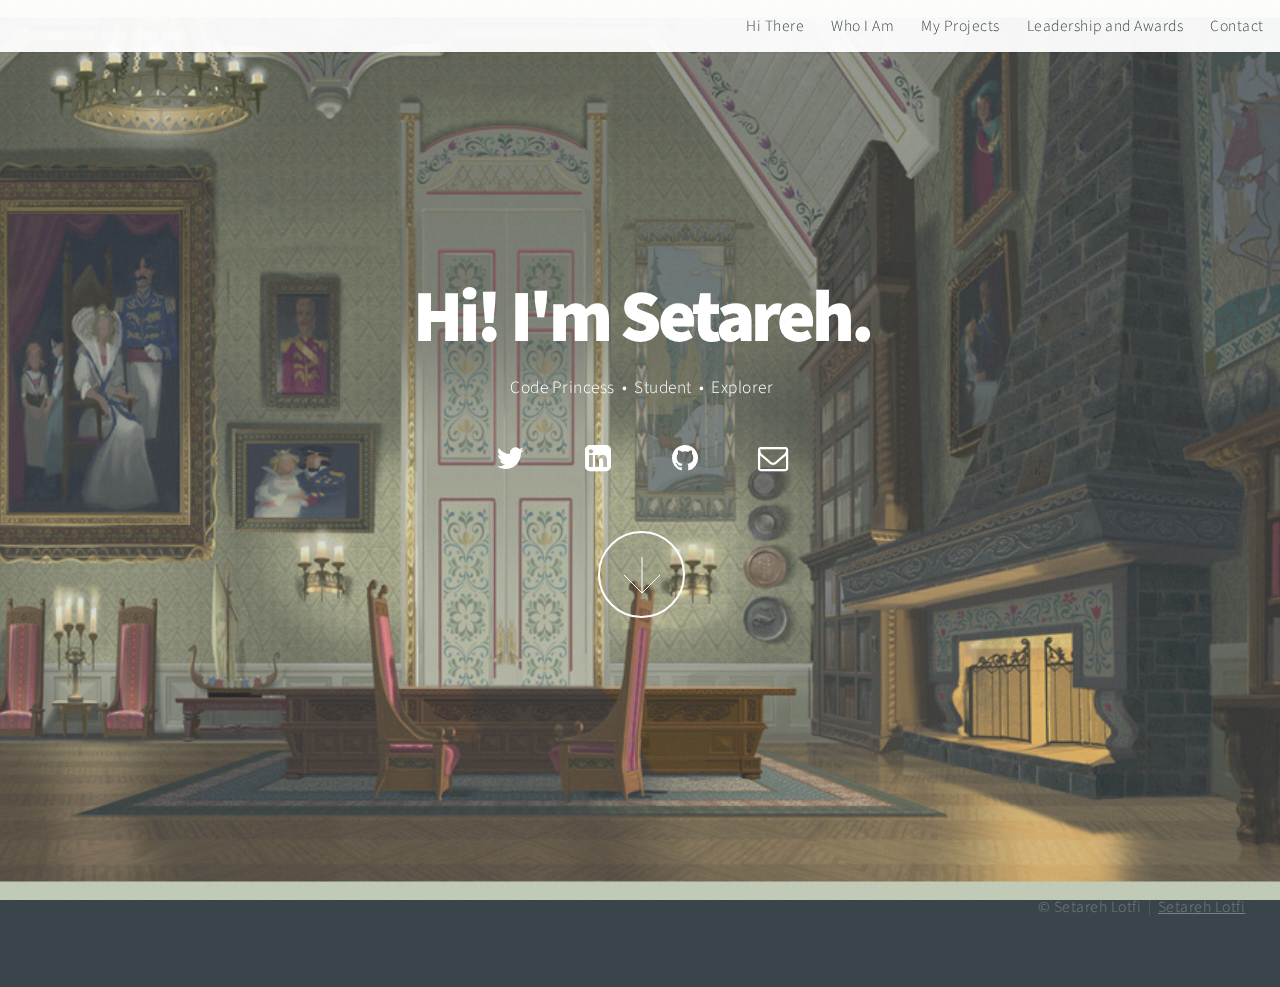
==== commit ae0677db: "New changes tp index" ====
--- a/index.html
+++ b/index.html
@@ -54,7 +54,7 @@
 							<li><a href="https://twitter.com/StarrWAA" class="icon fa-twitter"><span class="label">Twitter</span></a></li>
 							<li><a href="https://www.linkedin.com/in/setarehlotfi" class="icon fa-linkedin-square"><span class="label">Facebook</span></a></li>
 							<li><a href="https://github.com/setareh94" class="icon fa-github"><span class="label">Github</span></a></li>
-							<li><a href="mailto:contact@setarehlotfi.org?subject=Hi, Setareh" class="icon fa-envelope-o"><span class="label">Mail</span></a></li>
+							<li><a href="mailto:hi@setarehlotfi.me?subject=Hi, Setareh" class="icon fa-envelope-o"><span class="label">Mail</span></a></li>
 
 						</ul>
 
@@ -69,7 +69,7 @@
 			</section>
 
 		<!-- One -->
-			<section id="one" class="main style2 right dark fullscreen">
+			<!-- <section id="one" class="main style2 right dark fullscreen">
 				<div class="content box style2">
 					<header>
 						<h2>What I Do</h2>
@@ -79,10 +79,10 @@
 					id varius justo euismod in. Curabitur egestas consectetur magna.</p>
 				</div>
 				<a href="#two" class="button style2 down anchored">Next</a>
-			</section>
+			</section> -->
 
 		<!-- Two -->
-			<section id="two" class="main style2 left dark fullscreen">
+			<!-- <section id="two" class="main style2 left dark fullscreen">
 				<div class="content box style2">
 					<header>
 						<h2>Who I Am</h2>
@@ -91,10 +91,10 @@
 
 				</div>
 				<a href="#work" class="button style2 down anchored">Next</a>
-			</section>
+			</section> -->
 
 		<!-- Work -->
-			<section id="work" class="main style3 primary">
+			<!-- <section id="work" class="main style3 primary">
 				<div class="content container">
 					<header>
 						<h2>My Work</h2>
@@ -103,8 +103,8 @@
 						arcu, id varius justo euismod in. Curabitur egestas consectetur magna vitae.</p>
 					</header>
 
-					<!-- Lightbox Gallery  -->
-						<div class="container 75% gallery">
+					<!-- Lightbox Gallery  --> 
+						<!-- <div class="container 75% gallery">
 							<div class="row 0% images">
 								<div class="6u"><a href="images/fulls/01.jpg" class="image fit from-left"><img src="images/thumbs/01.jpg" title="The Anonymous Red" alt="" /></a></div>
 								<div class="6u"><a href="images/fulls/02.jpg" class="image fit from-right"><img src="images/thumbs/02.jpg" title="Airchitecture II" alt="" /></a></div>
@@ -117,13 +117,13 @@
 								<div class="6u"><a href="images/fulls/05.jpg" class="image fit from-left"><img src="images/thumbs/05.jpg" title="The sparkling shell" alt="" /></a></div>
 								<div class="6u"><a href="images/fulls/06.jpg" class="image fit from-right"><img src="images/thumbs/06.jpg" title="Bent IX" alt="" /></a></div>
 							</div>
-						</div>
+						</div> -->
 
-				</div>
-			</section>
+				<!-- </div>
+			</section> -->
 
 		<!-- Contact -->
-			<section id="contact" class="main style3 secondary">
+			<!-- <section id="contact" class="main style3 secondary">
 				<div class="content container">
 					<header>
 						<h2>Say Hello.</h2>
@@ -132,7 +132,7 @@
 					<div class="box container 75%">
 
 					<!-- Contact Form -->
-							<form method="post" action="#">
+							<!-- <form method="post" action="#">
 								<div class="row 50%">
 									<div class="6u"><input type="text" name="name" placeholder="Name" /></div>
 									<div class="6u"><input type="email" name="email" placeholder="Email" /></div>
@@ -147,7 +147,7 @@
 										</ul>
 									</div>
 								</div>
-							</form>
+							</form> -->
 
 					</div>
 				</div>
@@ -157,18 +157,18 @@
 			<footer id="footer">
 
 				<!-- Icons -->
-					<ul class="actions">
+					<!-- <ul class="actions">
 						<li><a href="#" class="icon fa-twitter"><span class="label">Twitter</span></a></li>
 						<li><a href="#" class="icon fa-facebook"><span class="label">Facebook</span></a></li>
 						<li><a href="#" class="icon fa-google-plus"><span class="label">Google+</span></a></li>
 						<li><a href="#" class="icon fa-dribbble"><span class="label">Dribbble</span></a></li>
 						<li><a href="#" class="icon fa-pinterest"><span class="label">Pinterest</span></a></li>
 						<li><a href="#" class="icon fa-instagram"><span class="label">Instagram</span></a></li>
-					</ul>
+					</ul> -->
 
 				<!-- Menu -->
 					<ul class="menu">
-						<li>&copy; Untitled</li><li>Design: <a href="http://html5up.net">HTML5 UP</a></li>
+						<li>&copy; Setareh Lotfi</li><li> <a href="http://setarehlotfi.me">Setareh Lotfi</a></li>
 					</ul>
 
 			</footer>
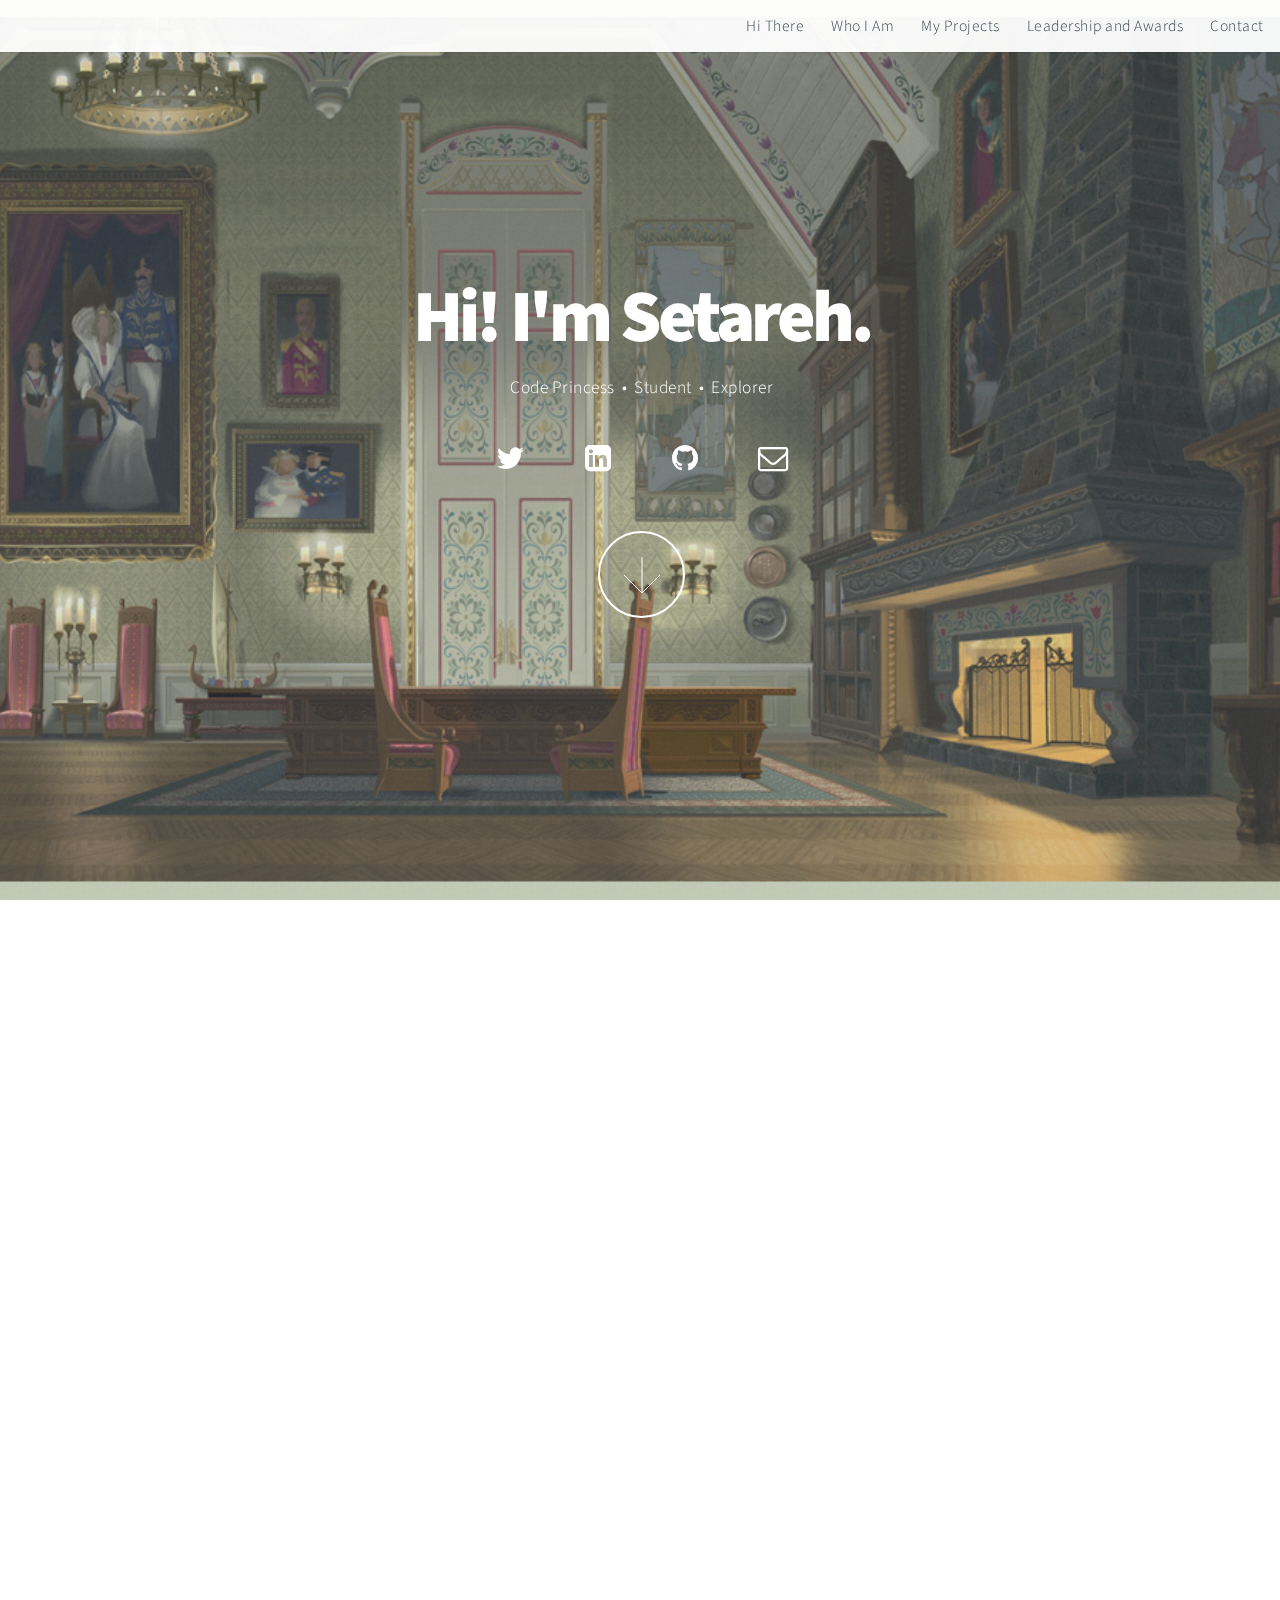
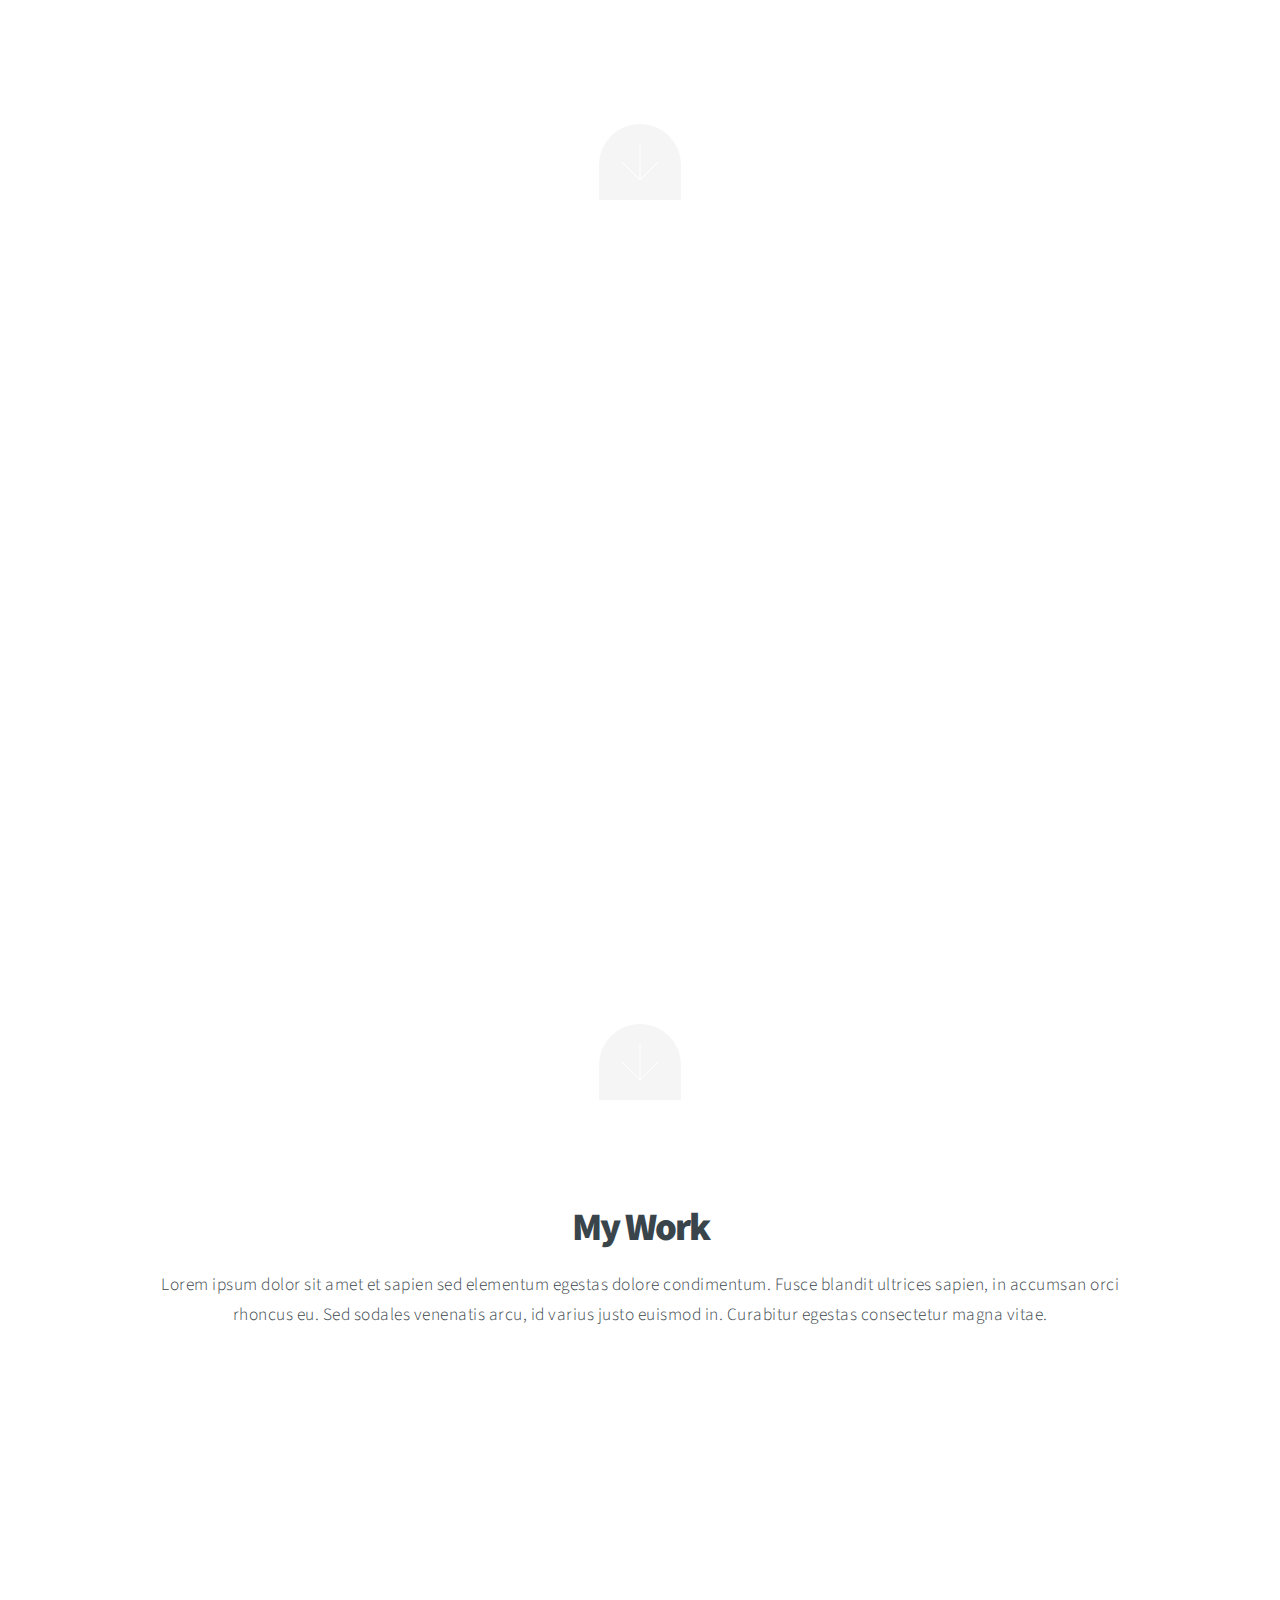
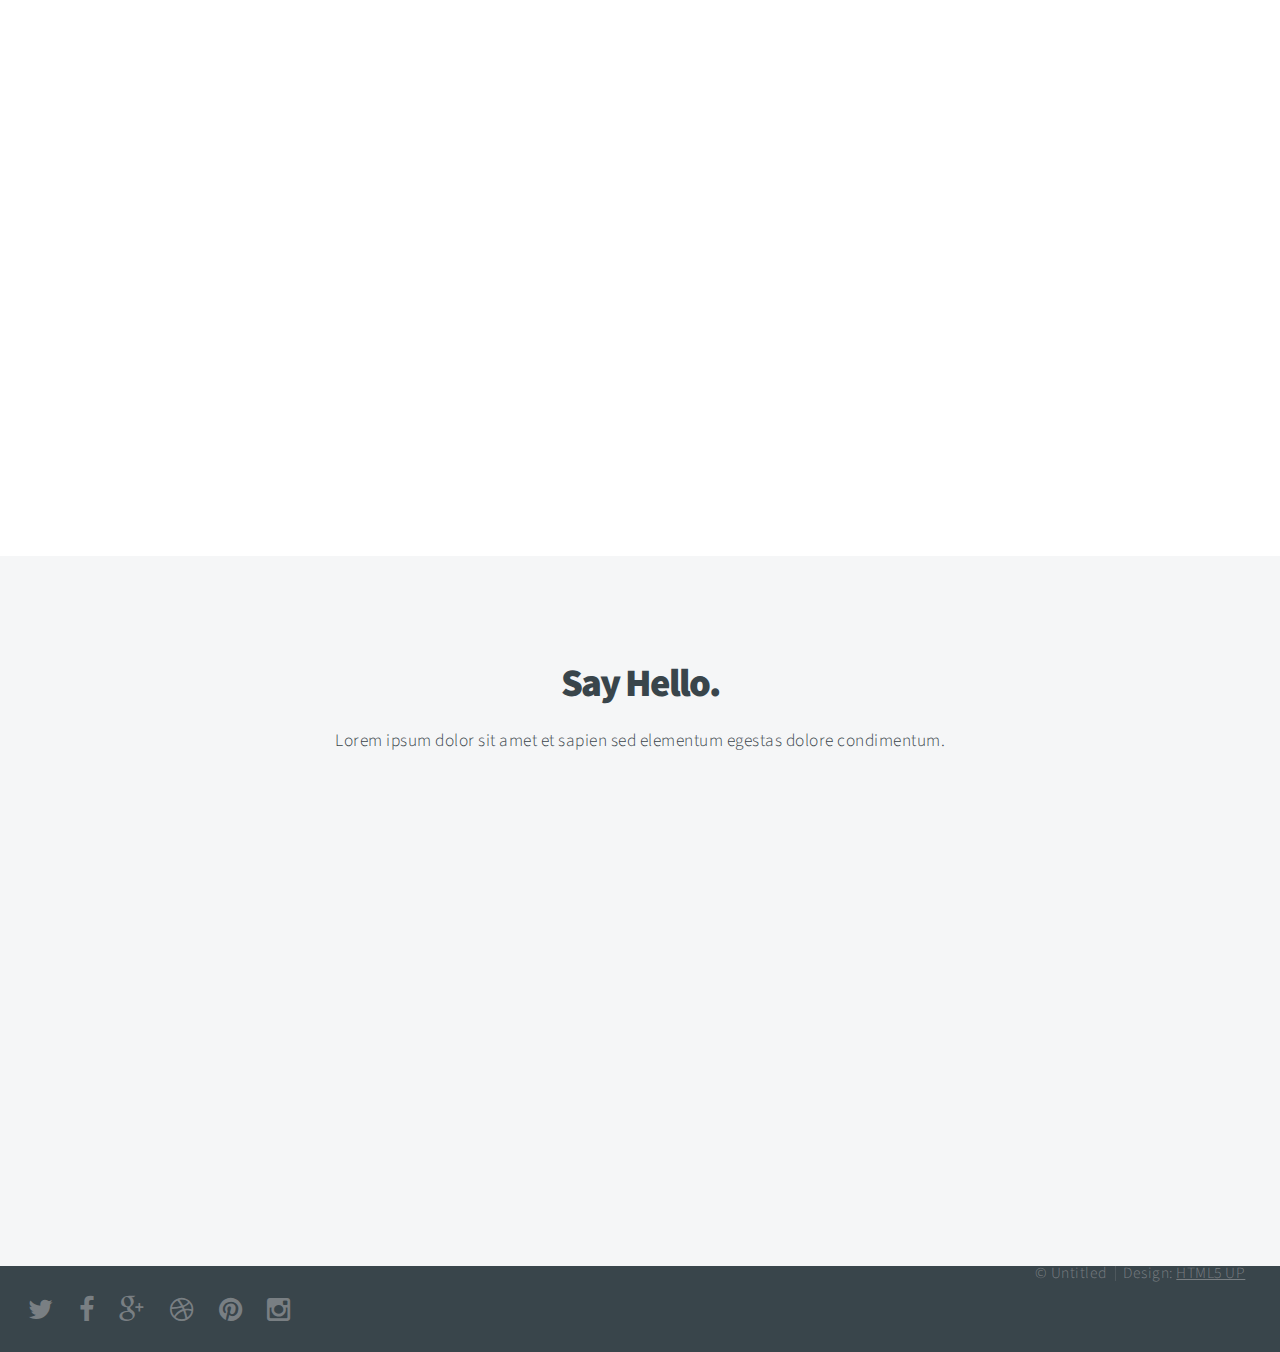
==== commit 9f9cf5fc: "Pinterest" ====
--- a/index.html
+++ b/index.html
@@ -3,6 +3,7 @@
 	<head>
 		<title>Setareh Lotfi</title>
 		<meta http-equiv="content-type" content="text/html; charset=utf-8" />
+		<meta name="p:domain_verify" content="05b57af1e8759fe109e4a6597b66aa3e"/>
 		<meta name="description" content="" />
 		<meta name="keywords" content="" />
 		<!--[if lte IE 8]><script src="css/ie/html5shiv.js"></script><![endif]-->
@@ -54,7 +55,7 @@
 							<li><a href="https://twitter.com/StarrWAA" class="icon fa-twitter"><span class="label">Twitter</span></a></li>
 							<li><a href="https://www.linkedin.com/in/setarehlotfi" class="icon fa-linkedin-square"><span class="label">Facebook</span></a></li>
 							<li><a href="https://github.com/setareh94" class="icon fa-github"><span class="label">Github</span></a></li>
-							<li><a href="mailto:hi@setarehlotfi.me?subject=Hi, Setareh" class="icon fa-envelope-o"><span class="label">Mail</span></a></li>
+							<li><a href="mailto:contact@setarehlotfi.org?subject=Hi, Setareh" class="icon fa-envelope-o"><span class="label">Mail</span></a></li>
 
 						</ul>
 
@@ -69,7 +70,7 @@
 			</section>
 
 		<!-- One -->
-			<!-- <section id="one" class="main style2 right dark fullscreen">
+			<section id="one" class="main style2 right dark fullscreen">
 				<div class="content box style2">
 					<header>
 						<h2>What I Do</h2>
@@ -79,10 +80,10 @@
 					id varius justo euismod in. Curabitur egestas consectetur magna.</p>
 				</div>
 				<a href="#two" class="button style2 down anchored">Next</a>
-			</section> -->
+			</section>
 
 		<!-- Two -->
-			<!-- <section id="two" class="main style2 left dark fullscreen">
+			<section id="two" class="main style2 left dark fullscreen">
 				<div class="content box style2">
 					<header>
 						<h2>Who I Am</h2>
@@ -91,10 +92,10 @@
 
 				</div>
 				<a href="#work" class="button style2 down anchored">Next</a>
-			</section> -->
+			</section>
 
 		<!-- Work -->
-			<!-- <section id="work" class="main style3 primary">
+			<section id="work" class="main style3 primary">
 				<div class="content container">
 					<header>
 						<h2>My Work</h2>
@@ -103,8 +104,8 @@
 						arcu, id varius justo euismod in. Curabitur egestas consectetur magna vitae.</p>
 					</header>
 
-					<!-- Lightbox Gallery  --> 
-						<!-- <div class="container 75% gallery">
+					<!-- Lightbox Gallery  -->
+						<div class="container 75% gallery">
 							<div class="row 0% images">
 								<div class="6u"><a href="images/fulls/01.jpg" class="image fit from-left"><img src="images/thumbs/01.jpg" title="The Anonymous Red" alt="" /></a></div>
 								<div class="6u"><a href="images/fulls/02.jpg" class="image fit from-right"><img src="images/thumbs/02.jpg" title="Airchitecture II" alt="" /></a></div>
@@ -117,13 +118,13 @@
 								<div class="6u"><a href="images/fulls/05.jpg" class="image fit from-left"><img src="images/thumbs/05.jpg" title="The sparkling shell" alt="" /></a></div>
 								<div class="6u"><a href="images/fulls/06.jpg" class="image fit from-right"><img src="images/thumbs/06.jpg" title="Bent IX" alt="" /></a></div>
 							</div>
-						</div> -->
+						</div>
 
-				<!-- </div>
-			</section> -->
+				</div>
+			</section>
 
 		<!-- Contact -->
-			<!-- <section id="contact" class="main style3 secondary">
+			<section id="contact" class="main style3 secondary">
 				<div class="content container">
 					<header>
 						<h2>Say Hello.</h2>
@@ -132,7 +133,7 @@
 					<div class="box container 75%">
 
 					<!-- Contact Form -->
-							<!-- <form method="post" action="#">
+							<form method="post" action="#">
 								<div class="row 50%">
 									<div class="6u"><input type="text" name="name" placeholder="Name" /></div>
 									<div class="6u"><input type="email" name="email" placeholder="Email" /></div>
@@ -147,7 +148,7 @@
 										</ul>
 									</div>
 								</div>
-							</form> -->
+							</form>
 
 					</div>
 				</div>
@@ -157,18 +158,18 @@
 			<footer id="footer">
 
 				<!-- Icons -->
-					<!-- <ul class="actions">
+					<ul class="actions">
 						<li><a href="#" class="icon fa-twitter"><span class="label">Twitter</span></a></li>
 						<li><a href="#" class="icon fa-facebook"><span class="label">Facebook</span></a></li>
 						<li><a href="#" class="icon fa-google-plus"><span class="label">Google+</span></a></li>
 						<li><a href="#" class="icon fa-dribbble"><span class="label">Dribbble</span></a></li>
 						<li><a href="#" class="icon fa-pinterest"><span class="label">Pinterest</span></a></li>
 						<li><a href="#" class="icon fa-instagram"><span class="label">Instagram</span></a></li>
-					</ul> -->
+					</ul>
 
 				<!-- Menu -->
 					<ul class="menu">
-						<li>&copy; Setareh Lotfi</li><li> <a href="http://setarehlotfi.me">Setareh Lotfi</a></li>
+						<li>&copy; Untitled</li><li>Design: <a href="http://html5up.net">HTML5 UP</a></li>
 					</ul>
 
 			</footer>
